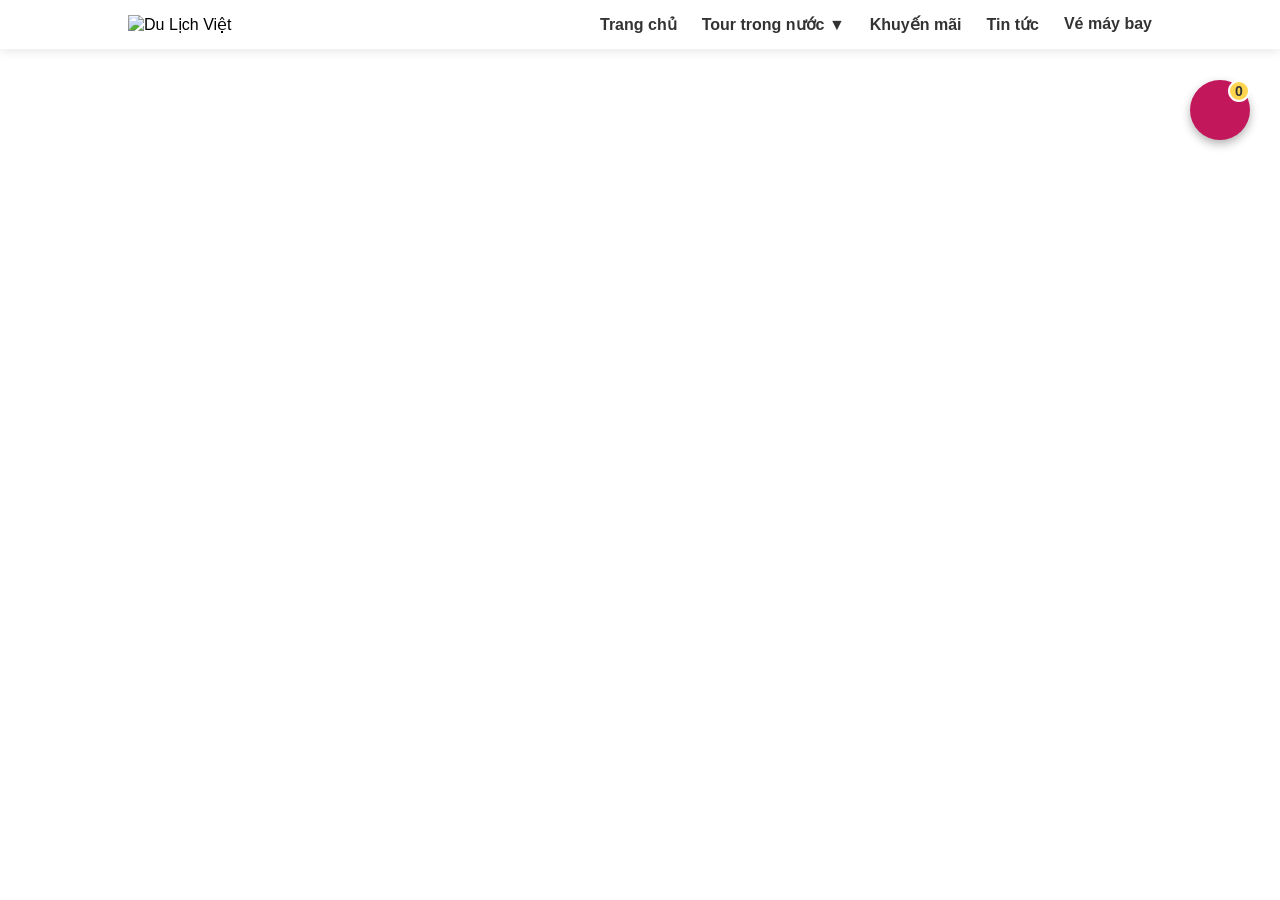
==== index.html @ 1e388a0e "ver 1.0 nền cơ bản cho trang web. Sẽ chỉnh sửa thêm" ====
<!DOCTYPE html>
<html lang="vi">
<head>
    <meta charset="UTF-8">
    <title>Du Lịch Việt</title>
    <link rel="stylesheet" href="style.css">
</head>
<body>
<!-- Shopping Cart Icon -->
<div class="cart-icon" id="cart-icon-btn">
    <i class="fas fa-shopping-cart"></i>
    <span class="cart-count">0</span>
</div>

<!-- Cart Sidebar -->
<div id="cart-sidebar" class="cart-sidebar">
    <div class="cart-header">
        <h2>Giỏ hàng của bạn</h2>
        <button class="close-cart" id="close-cart-btn">&times;</button>
    </div>
    <div class="cart-items" id="cart-items-container">
        <p>Giỏ hàng đang trống.</p>
    </div>
    <div class="cart-footer">
        <div class="cart-total">
            <span>Tổng cộng:</span>
            <span id="cart-total-price">0 VND</span>
        </div>
        <button class="btn-checkout">Thanh toán ngay</button>
    </div>
</div>

    
<nav class="main-nav">
    <div class="logo">
        <img src="https://dulichviet.com.vn/images/logo.png" alt="Du Lịch Việt">
    </div>
    <ul>
        <li><a href="index.html">Trang chủ</a></li>
        <li class="has-submenu">
            <a href="tourtrongnuoc.html">Tour trong nước <span class="dropdown-icon">&#9660;</span></a>
            <ul class="submenu">
                <li class="has-submenu">
                    <a href="tourtrongnuoc-mienbac.html">Miền Bắc <span class="dropdown-icon">&#9654;</span></a>
                    <ul class="submenu">
                        <li><a href="tour-hanoi.html">Hà Nội</a></li>
                        <li><a href="tour-haiphong.html">Hải Phòng</a></li>
                        <li><a href="tour-sapa.html">Sapa</a></li>
                    </ul>
                </li>
                <li class="has-submenu">
                    <a href="tourtrongnuoc-mientrung.html">Miền Trung <span class="dropdown-icon">&#9654;</span></a>
                    <ul class="submenu">
                        <li><a href="tour-huedanang.html">Huế - Đà Nẵng - Hội An</a></li>
                        <li><a href="tour-nhatrang.html">Nha Trang</a></li>
                    </ul>
                </li>
                <li class="has-submenu">
                    <a href="tourtrongnuoc-miennam.html">Miền Nam <span class="dropdown-icon">&#9654;</span></a>
                    <ul class="submenu">
                        <li><a href="tour-mientay.html">Miền Tây Sông Nước</a></li>
                    </ul>
                </li>
            </ul>
        </li>
        <li><a href="#">Khuyến mãi</a></li>
        <li><a href="tintuc.html">Tin tức</a></li>
        <li><a href="vemaybay.html">Vé máy bay</a></li>
    </ul>
</nav>

    <footer></footer>
<script src="cart.js"></script>
</body>
</html>
---- style.css ----
* {
    margin: 0;
    padding: 0;
    box-sizing: border-box;
    font-family: 'Arial', sans-serif;
}

/* Header */
.top-bar {
    background: #c2185b;
    color: white;
    padding: 10px 10%;
    display: flex;
    justify-content: space-between;
}

.search-box input {
    padding: 6px 12px;
    border: none;
    width: 300px;
    border-radius: 4px 0 0 4px;
}

.search-box button {
    padding: 6px 15px;
    background: #ffd54f;
    border: none;
    cursor: pointer;
    border-radius: 0 4px 4px 0;
}

.main-nav {
    display: flex;
    justify-content: space-between;
    align-items: center;
    padding: 15px 10%;
    background: #fff;
    box-shadow: 0 2px 10px rgba(0,0,0,0.1);
}

.main-nav ul { display: flex; list-style: none; }
.main-nav ul li a {
    text-decoration: none;
    color: #333;
    font-weight: bold;
    margin-left: 25px;
}

/* Slide Show */
.slider-container {
    width: 100%;
    height: 450px;
    overflow: hidden;
    position: relative;
}

.slider {
    display: flex;
    width: 300%; /* Vì có 3 ảnh */
    height: 100%;
    animation: slideAnim 12s infinite linear;
}

.slide {
    width: 33.33%;
    height: 100%;
}

.slide img {
    width: 100%;
    height: 100%;
    object-fit: cover;
}

@keyframes slideAnim {
    0% { transform: translateX(0); }
    30% { transform: translateX(0); }
    33% { transform: translateX(-33.33%); }
    63% { transform: translateX(-33.33%); }
    66% { transform: translateX(-66.66%); }
    96% { transform: translateX(-66.66%); }
    100% { transform: translateX(0); }
}

.overlay-text {
    position: absolute;
    top: 50%;
    left: 50%;
    transform: translate(-50%, -50%);
    color: white;
    font-size: 40px;
    font-weight: bold;
    text-shadow: 2px 2px 10px rgba(0,0,0,0.5);
    pointer-events: none;
}

/* Tour List */
.container { padding: 40px 10%; }
.section-title {
    margin-bottom: 30px;
    color: #c2185b;
    text-align: center;
}

.tour-grid {
    display: grid;
    grid-template-columns: repeat(auto-fill, minmax(250px, 1fr));
    gap: 25px;
}

.tour-card {
    background: white;
    border-radius: 8px;
    overflow: hidden;
    box-shadow: 0 3px 15px rgba(0,0,0,0.1);
    transition: transform 0.3s;
}

.tour-card:hover { transform: translateY(-10px); }

.tour-img { position: relative; height: 180px; }
.tour-img img { width: 100%; height: 100%; object-fit: cover; }

.tag {
    position: absolute;
    top: 10px;
    left: 10px;
    background: #c2185b;
    color: white;
    padding: 3px 10px;
    font-size: 11px;
    border-radius: 3px;
}

.tour-info { padding: 15px; }
.tour-info h3 { font-size: 16px; margin-bottom: 10px; height: 40px; overflow: hidden; }

.price {
    color: #d32f2f;
    font-size: 18px;
    font-weight: bold;
    margin-bottom: 15px;
}

.btn-buy {
    width: 100%;
    padding: 10px;
    background: #0288d1;
    color: white;
    border: none;
    border-radius: 4px;
    font-weight: bold;
    cursor: pointer;
    transition: background 0.3s;
}

.btn-buy:hover { background: #01579b; }
/* Multi-level Navigation Fix */
.main-nav, .main-nav ul {
    overflow: visible !important;
}
.main-nav ul li {
    position: relative;
}
.main-nav ul .submenu {
    display: none;
    position: absolute;
    top: 100%;
    left: 0;
    background: #fff;
    min-width: 220px;
    box-shadow: 0 8px 16px rgba(0,0,0,0.1);
    z-index: 1000;
    list-style: none;
    padding: 10px 0;
}
/* Third level (side opening) */
.main-nav .submenu .submenu {
    top: 0;
    left: 100%;
    margin-top: -10px;
}
.main-nav li.has-submenu:hover > .submenu {
    display: block;
}
.main-nav .submenu li a {
    padding: 10px 20px;
    display: flex;
    justify-content: space-between;
    color: #333;
    text-decoration: none;
}
.main-nav .submenu li a:hover {
    background: #f5f5f5;
    color: #c2185b;
}


/* Enhanced Tour Detail Layout & Typography */
#tour-detail {
    max-width: 900px;
    margin: 40px auto 80px;
    padding: 0 20px;
    line-height: 1.8;
    color: #444;
}

#tour-detail p {
    font-size: 1.1rem;
    margin-bottom: 25px;
    text-align: justify;
}

.tour-image {
    text-align: center;
    margin-bottom: 40px;
}

.tour-image img {
    max-width: 100%;
    height: auto;
    border-radius: 12px;
    box-shadow: 0 10px 30px rgba(0,0,0,0.15);
    display: block;
    margin: 0 auto;
}

#tour-detail h2 {
    font-size: 2.2rem;
    color: #c2185b;
    margin-bottom: 30px;
    text-align: center;
}

#tour-detail h3 {
    color: #2c3e50;
    font-size: 1.6rem;
    margin-top: 50px;
    margin-bottom: 20px;
    padding-left: 15px;
    border-left: 5px solid #c2185b;
}

#tour-detail ul {
    margin-bottom: 30px;
    padding-left: 20px;
}

#tour-detail ul li {
    margin-bottom: 12px;
    font-size: 1.05rem;
}

.btn-book {
    display: inline-block;
    background: #c2185b;
    color: white;
    padding: 15px 40px;
    text-decoration: none;
    border-radius: 30px;
    font-weight: bold;
    margin-top: 30px;
    transition: transform 0.3s, background 0.3s;
}

.btn-book:hover {
    background: #a3154d;
    transform: translateY(-3px);
}


/* Refined Typography for Long Articles */
#tour-detail p {
    line-height: 1.8;
    font-size: 1.15rem;
    text-align: justify;
    margin-bottom: 25px;
    color: #333;
}

/* Tour Gallery & Grid Layout */
.tour-gallery {
    margin-top: 50px;
    padding: 30px 0;
    border-top: 1px solid #eee;
}

.tour-gallery h4 {
    font-size: 1.5rem;
    color: #c2185b;
    margin-bottom: 20px;
    text-align: center;
}

.gallery-grid {
    display: grid;
    grid-template-columns: repeat(auto-fit, minmax(280px, 1fr));
    gap: 20px;
    margin-top: 20px;
}

.gallery-item {
    width: 100%;
    height: 250px;
    object-fit: cover;
    border-radius: 8px;
    box-shadow: 0 4px 8px rgba(0,0,0,0.1);
    transition: transform 0.3s ease, box-shadow 0.3s ease;
    cursor: pointer;
}

.gallery-item:hover {
    transform: scale(1.05);
    box-shadow: 0 8px 16px rgba(0,0,0,0.2);
}


/* Customer Reviews Section Styling */
#customer-reviews {
    max-width: 900px;
    margin: 60px auto;
    padding: 40px 20px;
    border-top: 2px solid #eee;
    background-color: #fff;
}

#customer-reviews h3 {
    text-align: center;
    color: #c2185b;
    font-size: 1.8rem;
    margin-bottom: 30px;
}

.reviews-container {
    display: flex;
    flex-direction: column;
    gap: 20px;
}

.review-card {
    background-color: #f9f9f9;
    border-radius: 12px;
    padding: 20px;
    box-shadow: 0 4px 6px rgba(0,0,0,0.05);
    transition: transform 0.2s;
}

.review-card:hover {
    transform: translateY(-3px);
}

.review-header {
    display: flex;
    justify-content: space-between;
    align-items: center;
    margin-bottom: 10px;
}

.reviewer-name {
    font-weight: bold;
    font-size: 1.1rem;
    color: #2c3e50;
}

.star-rating {
    color: #f1c40f; /* Gold color for stars */
    font-size: 0.9rem;
}

.review-comment {
    font-style: italic;
    line-height: 1.6;
    color: #555;
    margin: 0;
}


/* Shopping Cart Interface Styles */
.cart-icon {
    position: fixed;
    top: 80px;
    right: 30px;
    background: #c2185b;
    color: white;
    width: 60px;
    height: 60px;
    border-radius: 50%;
    display: flex;
    justify-content: center;
    align-items: center;
    cursor: pointer;
    z-index: 1001;
    box-shadow: 0 4px 10px rgba(0,0,0,0.3);
    transition: transform 0.3s ease;
}

.cart-icon:hover {
    transform: scale(1.1);
}

.cart-count {
    position: absolute;
    top: 0;
    right: 0;
    background: #ffd54f;
    color: #333;
    font-size: 14px;
    font-weight: bold;
    width: 22px;
    height: 22px;
    border-radius: 50%;
    display: flex;
    justify-content: center;
    align-items: center;
    border: 2px solid white;
}

.cart-sidebar {
    position: fixed;
    top: 0;
    right: -400px; /* Hidden by default */
    width: 380px;
    height: 100%;
    background: white;
    box-shadow: -5px 0 15px rgba(0,0,0,0.2);
    transition: right 0.4s cubic-bezier(0.4, 0, 0.2, 1);
    z-index: 1002;
    display: flex;
    flex-direction: column;
}

.cart-sidebar.active {
    right: 0;
}

/* Multi-level Navigation Hierarchy (3rd Level) */
.main-nav .submenu .submenu {
    top: 0;
    left: 100%;
    margin-top: -10px;
    display: none;
}

.main-nav .submenu li.has-submenu:hover > .submenu {
    display: block;
}

.main-nav .submenu li a {
    display: flex;
    justify-content: space-between;
    align-items: center;
}


/* Checkout & Invoice Professional Styling */
.checkout-container {
    max-width: 1200px;
    margin: 40px auto;
    font-family: 'Segoe UI', Tahoma, Geneva, Verdana, sans-serif;
}

#checkout-table {
    width: 100%;
    border-collapse: collapse;
    margin-top: 20px;
    background: #fff;
}

#checkout-table th {
    background-color: #f8f9fa;
    color: #333;
    font-weight: 600;
    padding: 12px 15px;
    border-bottom: 2px solid #dee2e6;
}

#checkout-table td {
    padding: 12px 15px;
    border-bottom: 1px solid #eee;
    vertical-align: middle;
}

/* Quantity Controls styling */
.quantity-control {
    display: flex;
    align-items: center;
    gap: 10px;
}

.quantity-btn {
    background: #eee;
    border: 1px solid #ccc;
    width: 25px;
    height: 25px;
    display: flex;
    justify-content: center;
    align-items: center;
    cursor: pointer;
    border-radius: 4px;
}

.quantity-btn:hover {
    background: #ddd;
}

/* Invoice Modal & Overlay */
#invoice-modal-overlay {
    transition: opacity 0.3s ease;
}

#invoice-modal {
    font-family: 'Courier New', Courier, monospace; /* Classic invoice look */
    color: #333;
    line-height: 1.6;
}

.invoice-header {
    text-align: center;
    border-bottom: 2px solid #333;
    padding-bottom: 20px;
    margin-bottom: 20px;
}

.invoice-title {
    font-size: 28px;
    font-weight: bold;
    text-transform: uppercase;
    margin: 0;
}

.invoice-details-grid {
    display: flex;
    justify-content: space-between;
    margin-bottom: 30px;
}

.invoice-col h4 {
    margin-bottom: 5px;
    text-decoration: underline;
}

.invoice-table-summary {
    width: 100%;
    border-top: 1px solid #333;
    border-bottom: 1px solid #333;
    margin: 20px 0;
}

.invoice-total-row {
    font-size: 20px;
    font-weight: bold;
    text-align: right;
    padding-top: 10px;
}

.btn-print-invoice {
    background: #28a745;
    color: white;
    border: none;
    padding: 10px 20px;
    border-radius: 4px;
    cursor: pointer;
    margin-top: 20px;
}

.btn-close-invoice {
    background: #6c757d;
    color: white;
    border: none;
    padding: 10px 20px;
    border-radius: 4px;
    cursor: pointer;
    margin-left: 10px;
}


/* Flight Search Interface Enhancements */
.flight-search-container {
    max-width: 800px;
    margin: 40px auto;
    padding: 30px;
    background: #ffffff;
    border-radius: 12px;
    box-shadow: 0 8px 20px rgba(0,0,0,0.1);
}

.flight-search-container h1 {
    margin-bottom: 25px;
    font-size: 2rem;
    font-weight: bold;
}

#flight-search-form {
    display: grid;
    gap: 20px;
}

.form-group {
    display: flex;
    flex-direction: column;
    gap: 8px;
}

.form-group label {
    font-size: 0.95rem;
    color: #555;
}

.form-group select, 
.form-group input[type='date'] {
    padding: 12px;
    border: 1.5px solid #eee;
    border-radius: 6px;
    font-size: 1rem;
    transition: border-color 0.3s;
}

.form-group select:focus, 
.form-group input[type='date']:focus {
    border-color: #c2185b;
    outline: none;
}

#btn-search-flights {
    margin-top: 10px;
    padding: 16px;
    background: #c2185b;
    color: white;
    border: none;
    border-radius: 8px;
    font-size: 1.1rem;
    cursor: pointer;
    transition: background 0.3s, transform 0.2s;
}

#btn-search-flights:hover {
    background: #a3154d;
    transform: translateY(-2px);
}

#btn-search-flights:active {
    transform: translateY(0);
}

/* Responsive Rules for Flights */
@media (max-width: 600px) {
    .flight-search-container {
        margin: 20px 15px;
        padding: 20px;
    }
    
    #flight-search-form > div {
        grid-template-columns: 1fr !important;
    }
    
    .form-group {
        width: 100%;
    }
}


/* News Grid Layout */
.news-grid {
    display: grid;
    grid-template-columns: repeat(auto-fit, minmax(300px, 1fr));
    gap: 30px;
    padding: 40px 10%;
    background: #f4f4f4;
}

.news-card {
    background: white;
    border-radius: 10px;
    overflow: hidden;
    box-shadow: 0 4px 15px rgba(0,0,0,0.1);
    transition: transform 0.3s ease, box-shadow 0.3s ease;
    display: flex;
    flex-direction: column;
}

.news-card:hover {
    transform: translateY(-5px);
    box-shadow: 0 8px 25px rgba(0,0,0,0.15);
}

.news-card-image {
    position: relative;
    height: 200px;
}

.news-card-image img {
    width: 100%;
    height: 100%;
    object-fit: cover;
}

.category-tag {
    position: absolute;
    top: 15px;
    left: 15px;
    background: #c2185b;
    color: white;
    padding: 5px 15px;
    border-radius: 20px;
    font-size: 0.85rem;
    font-weight: bold;
}

.news-card-content {
    padding: 20px;
    flex-grow: 1;
    display: flex;
    flex-direction: column;
}

.news-date {
    font-size: 0.9rem;
    color: #777;
    margin-bottom: 10px;
}

.news-card-content h3 {
    font-size: 1.25rem;
    color: #333;
    margin-bottom: 15px;
    line-height: 1.4;
}

.news-summary {
    font-size: 0.95rem;
    color: #555;
    line-height: 1.6;
    margin-bottom: 20px;
    display: -webkit-box;
    -webkit-line-clamp: 3;
    -webkit-box-orient: vertical;
    overflow: hidden;
}

.btn-read-more {
    color: #c2185b;
    text-decoration: none;
    font-weight: bold;
    font-size: 0.95rem;
    margin-top: auto;
    display: flex;
    align-items: center;
    gap: 8px;
}

.btn-read-more:hover {
    text-decoration: underline;
}
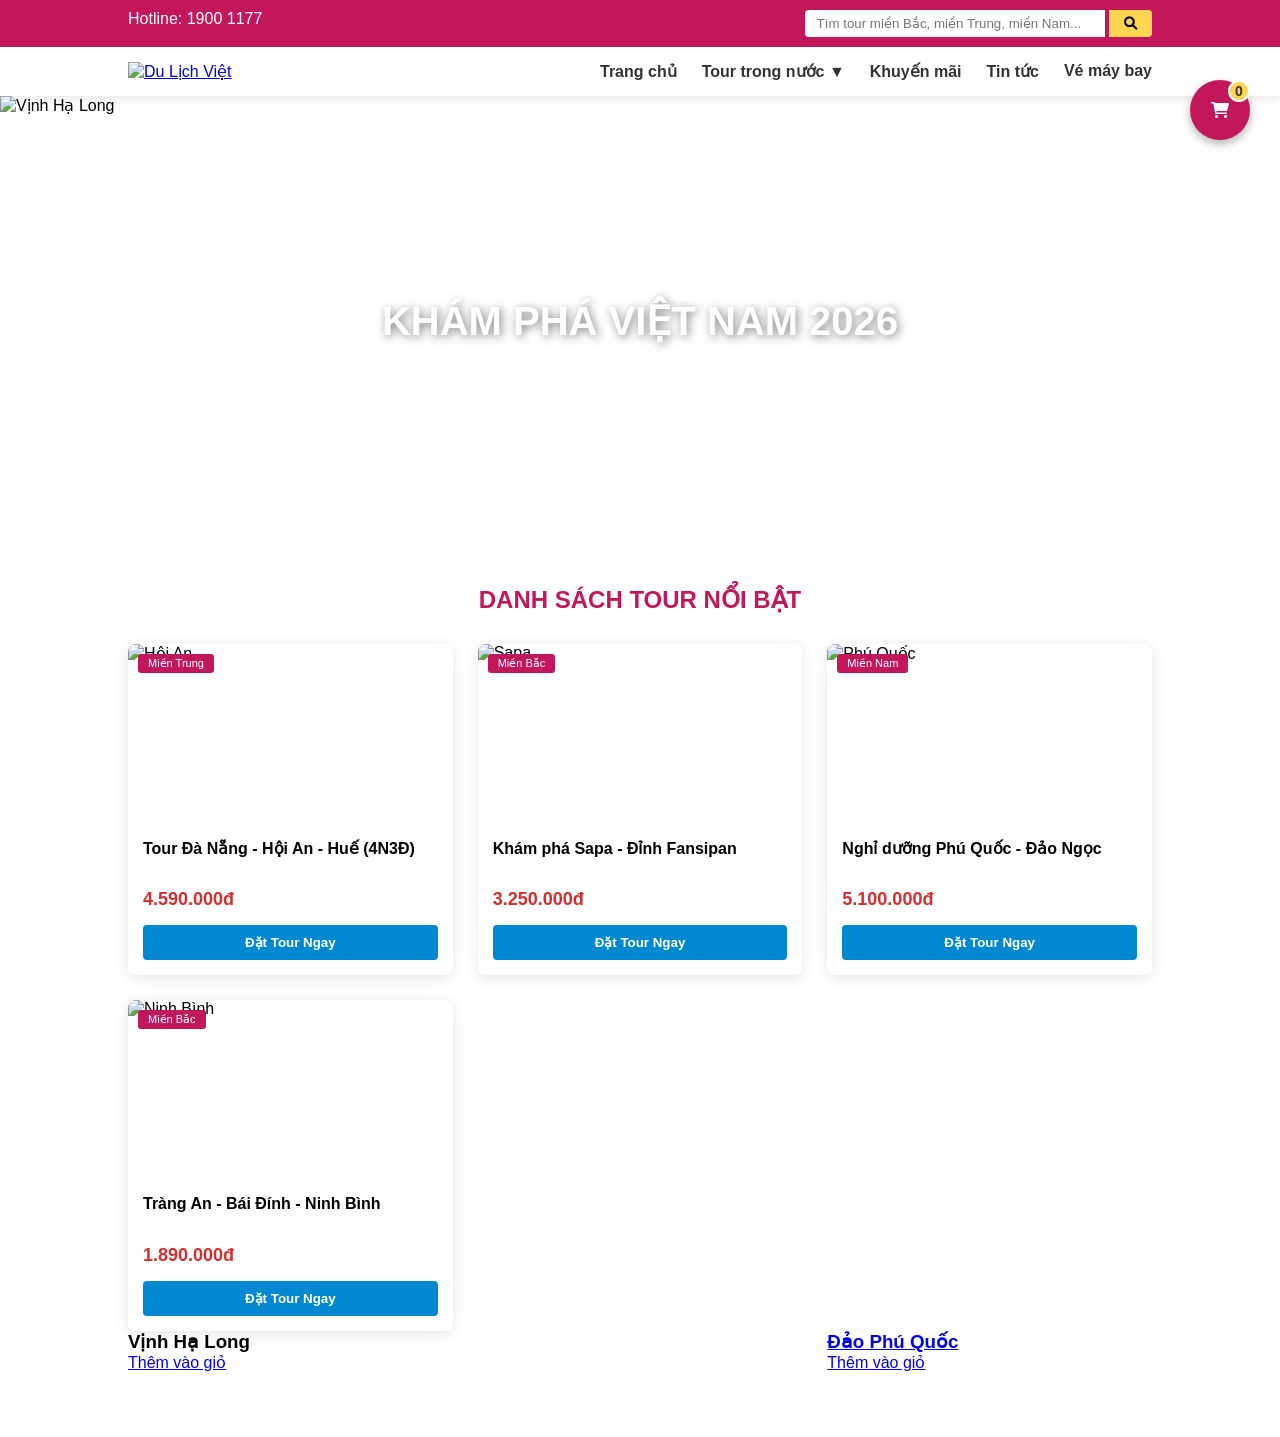
==== commit bfa5f502: "Đổi tên main thành index" ====
--- a/index.html
+++ b/index.html
@@ -2,8 +2,10 @@
 <html lang="vi">
 <head>
     <meta charset="UTF-8">
-    <title>Du Lịch Việt</title>
+    <meta name="viewport" content="width=device-width, initial-scale=1.0">
+    <title>Du Lịch Việt - Tour Nội Địa</title>
     <link rel="stylesheet" href="style.css">
+    <link rel="stylesheet" href="https://cdnjs.cloudflare.com/ajax/libs/font-awesome/6.0.0/css/all.min.css">
 </head>
 <body>
 <!-- Shopping Cart Icon -->
@@ -30,10 +32,25 @@
     </div>
 </div>
 
-    
+
+    <header>
+        <div class="top-bar">
+            <span>Hotline: 1900 1177</span>
+            <div class="search-box">
+                <input type="text" placeholder="Tìm tour miền Bắc, miền Trung, miền Nam...">
+                <button><i class="fa fa-search"></i></button>
+            </div>
+        </div>
+        
+
+
+
+
+
+
 <nav class="main-nav">
     <div class="logo">
-        <img src="https://dulichviet.com.vn/images/logo.png" alt="Du Lịch Việt">
+        <a href="index.html"><img src="https://dulichviet.com.vn/images/logo.png" alt="Du Lịch Việt"></a>
     </div>
     <ul>
         <li><a href="index.html">Trang chủ</a></li>
@@ -63,13 +80,94 @@
                 </li>
             </ul>
         </li>
-        <li><a href="#">Khuyến mãi</a></li>
+        <li><a href="khuyenmai.html">Khuyến mãi</a></li>
         <li><a href="tintuc.html">Tin tức</a></li>
         <li><a href="vemaybay.html">Vé máy bay</a></li>
     </ul>
 </nav>
 
-    <footer></footer>
+
+
+
+
+
+
+    </header>
+
+    <section class="slider-container">
+        <div class="slider">
+            <div class="slide"><img src="https://images.unsplash.com/photo-1528127269322-539801943592?auto=format&fit=crop&w=1200&q=80" alt="Vịnh Hạ Long"></div>
+            <div class="slide"><img src="https://images.unsplash.com/photo-1509030450996-93525892b13c?auto=format&fit=crop&w=1200&q=80" alt="Đà Lạt"></div>
+            <div class="slide"><img src="https://images.unsplash.com/photo-1583417319070-4a69db38a482?auto=format&fit=crop&w=1200&q=80" alt="Hội An"></div>
+        </div>
+        <div class="overlay-text">KHÁM PHÁ VIỆT NAM 2026</div>
+    </section>
+
+    <main class="container">
+        <h2 class="section-title">DANH SÁCH TOUR NỔI BẬT</h2>
+        
+        <div class="tour-grid">
+            <div class="tour-card">
+                <div class="tour-img">
+                    <img src="https://images.unsplash.com/photo-1583417319070-4a69db38a482?auto=format&fit=crop&w=400&q=80" alt="Hội An">
+                    <span class="tag">Miền Trung</span>
+                </div>
+                <div class="tour-info">
+                    <h3>Tour Đà Nẵng - Hội An - Huế (4N3Đ)</h3>
+                    <p class="price">4.590.000đ</p>
+                    <button class="btn-buy">Đặt Tour Ngay</button>
+                </div>
+            </div>
+
+            <div class="tour-card">
+                <div class="tour-img">
+                    <img src="https://images.unsplash.com/photo-1599708145800-bb23038c5864?auto=format&fit=crop&w=400&q=80" alt="Sapa">
+                    <span class="tag">Miền Bắc</span>
+                </div>
+                <div class="tour-info">
+                    <h3>Khám phá Sapa - Đỉnh Fansipan</h3>
+                    <p class="price">3.250.000đ</p>
+                    <button class="btn-buy">Đặt Tour Ngay</button>
+                </div>
+            </div>
+
+            <div class="tour-card">
+                <div class="tour-img">
+                    <img src="https://images.unsplash.com/photo-1589308078059-be1415eab4c3?auto=format&fit=crop&w=400&q=80" alt="Phú Quốc">
+                    <span class="tag">Miền Nam</span>
+                </div>
+                <div class="tour-info">
+                    <h3>Nghỉ dưỡng Phú Quốc - Đảo Ngọc</h3>
+                    <p class="price">5.100.000đ</p>
+                    <button class="btn-buy">Đặt Tour Ngay</button>
+                </div>
+            </div>
+            
+            <div class="tour-card">
+                <div class="tour-img">
+                    <img src="https://images.unsplash.com/photo-1540304453527-62f979142a17?auto=format&fit=crop&w=400&q=80" alt="Ninh Bình">
+                    <span class="tag">Miền Bắc</span>
+                </div>
+                <div class="tour-info">
+                    <h3>Tràng An - Bái Đính - Ninh Bình</h3>
+                    <p class="price">1.890.000đ</p>
+                    <button class="btn-buy">Đặt Tour Ngay</button>
+                </div>
+            </div>
+        </div>
+    
+        <div class="tour-grid">
+            <div class="tour-item">
+                <h3>Vịnh Hạ Long</h3>
+                <a href="#" class="btn-tour btn-add-cart" data-name="Tour Hạ Long" data-price="1500000" onclick="window.addToCart('Tour Hạ Long', '1500000')">Thêm vào giỏ</button>
+            </div>
+            <div class="tour-item">
+                <h3>Đảo Phú Quốc</h3>
+                <a href="#" class="btn-tour btn-add-cart" data-name="Tour Phú Quốc" data-price="3500000" onclick="window.addToCart('Tour Phú Quốc', '3500000')">Thêm vào giỏ</button>
+            </div>
+        </div>
+        </main>
+
 <script src="cart.js"></script>
 </body>
 </html>
--- a/style.css
+++ b/style.css
@@ -751,3 +751,141 @@
 .btn-read-more:hover {
     text-decoration: underline;
 }
+
+/* Toast Notification Styling */
+.cart-toast {
+    position: fixed;
+    bottom: 20px;
+    left: 20px;
+    background: #333;
+    color: white;
+    padding: 12px 25px;
+    border-radius: 5px;
+    display: flex;
+    align-items: center;
+    gap: 10px;
+    box-shadow: 0 4px 12px rgba(0,0,0,0.3);
+    z-index: 3000;
+    animation: slideIn 0.5s ease, fadeOut 0.5s ease 2.5s forwards;
+}
+
+.cart-toast i {
+    color: #4caf50;
+}
+
+@keyframes slideIn {
+    from { transform: translateX(-100%); opacity: 0; }
+    to { transform: translateX(0); opacity: 1; }
+}
+
+@keyframes fadeOut {
+    from { opacity: 1; }
+    to { opacity: 0; pointer-events: none; }
+}
+
+
+/* Domestic Tour Page Enhancements */
+
+/* Slideshow Styling */
+.slideshow-container {
+    position: relative;
+    max-width: 1000px;
+    margin: 30px auto;
+    overflow: hidden;
+    border-radius: 12px;
+    box-shadow: 0 5px 15px rgba(0,0,0,0.2);
+}
+
+.slideshow-container .slides {
+    position: relative;
+    height: 450px;
+}
+
+.slideshow-container .slide {
+    display: none;
+    height: 100%;
+}
+
+.slideshow-container .slide.active {
+    display: block;
+    animation: fadeIn 0.8s ease-in-out;
+}
+
+.slideshow-container img {
+    width: 100%;
+    height: 100%;
+    object-fit: cover;
+}
+
+.slide-caption {
+    position: absolute;
+    bottom: 30px;
+    left: 30px;
+    background: rgba(0, 0, 0, 0.6);
+    color: #fff;
+    padding: 20px;
+    border-radius: 8px;
+    max-width: 400px;
+}
+
+.slide-caption h3 {
+    margin-bottom: 10px;
+    color: #ffd54f;
+}
+
+/* Customer Reviews Styling */
+#customer-reviews {
+    padding: 60px 10%;
+}
+
+.reviews-grid {
+    display: grid;
+    grid-template-columns: repeat(auto-fit, minmax(280px, 1fr));
+    gap: 25px;
+}
+
+.review-card {
+    background: #fff;
+    padding: 30px;
+    border-radius: 10px;
+    border: 1px solid #eee;
+    transition: transform 0.3s ease;
+}
+
+.review-card:hover {
+    transform: translateY(-5px);
+}
+
+.review-card .stars {
+    color: #f1c40f;
+    margin-bottom: 15px;
+    font-size: 1.1rem;
+}
+
+.review-card p {
+    font-style: italic;
+    color: #555;
+    line-height: 1.6;
+}
+
+.review-card cite {
+    display: block;
+    margin-top: 15px;
+    font-weight: bold;
+    color: #333;
+}
+
+/* Regional Section Enhancements */
+section[id^='mien-'] img {
+    width: 100%;
+    height: 350px;
+    object-fit: cover;
+    border-radius: 15px;
+    margin: 20px 0;
+    box-shadow: 0 4px 12px rgba(0,0,0,0.1);
+}
+
+@keyframes fadeIn {
+    from { opacity: 0.4; }
+    to { opacity: 1; }
+}
